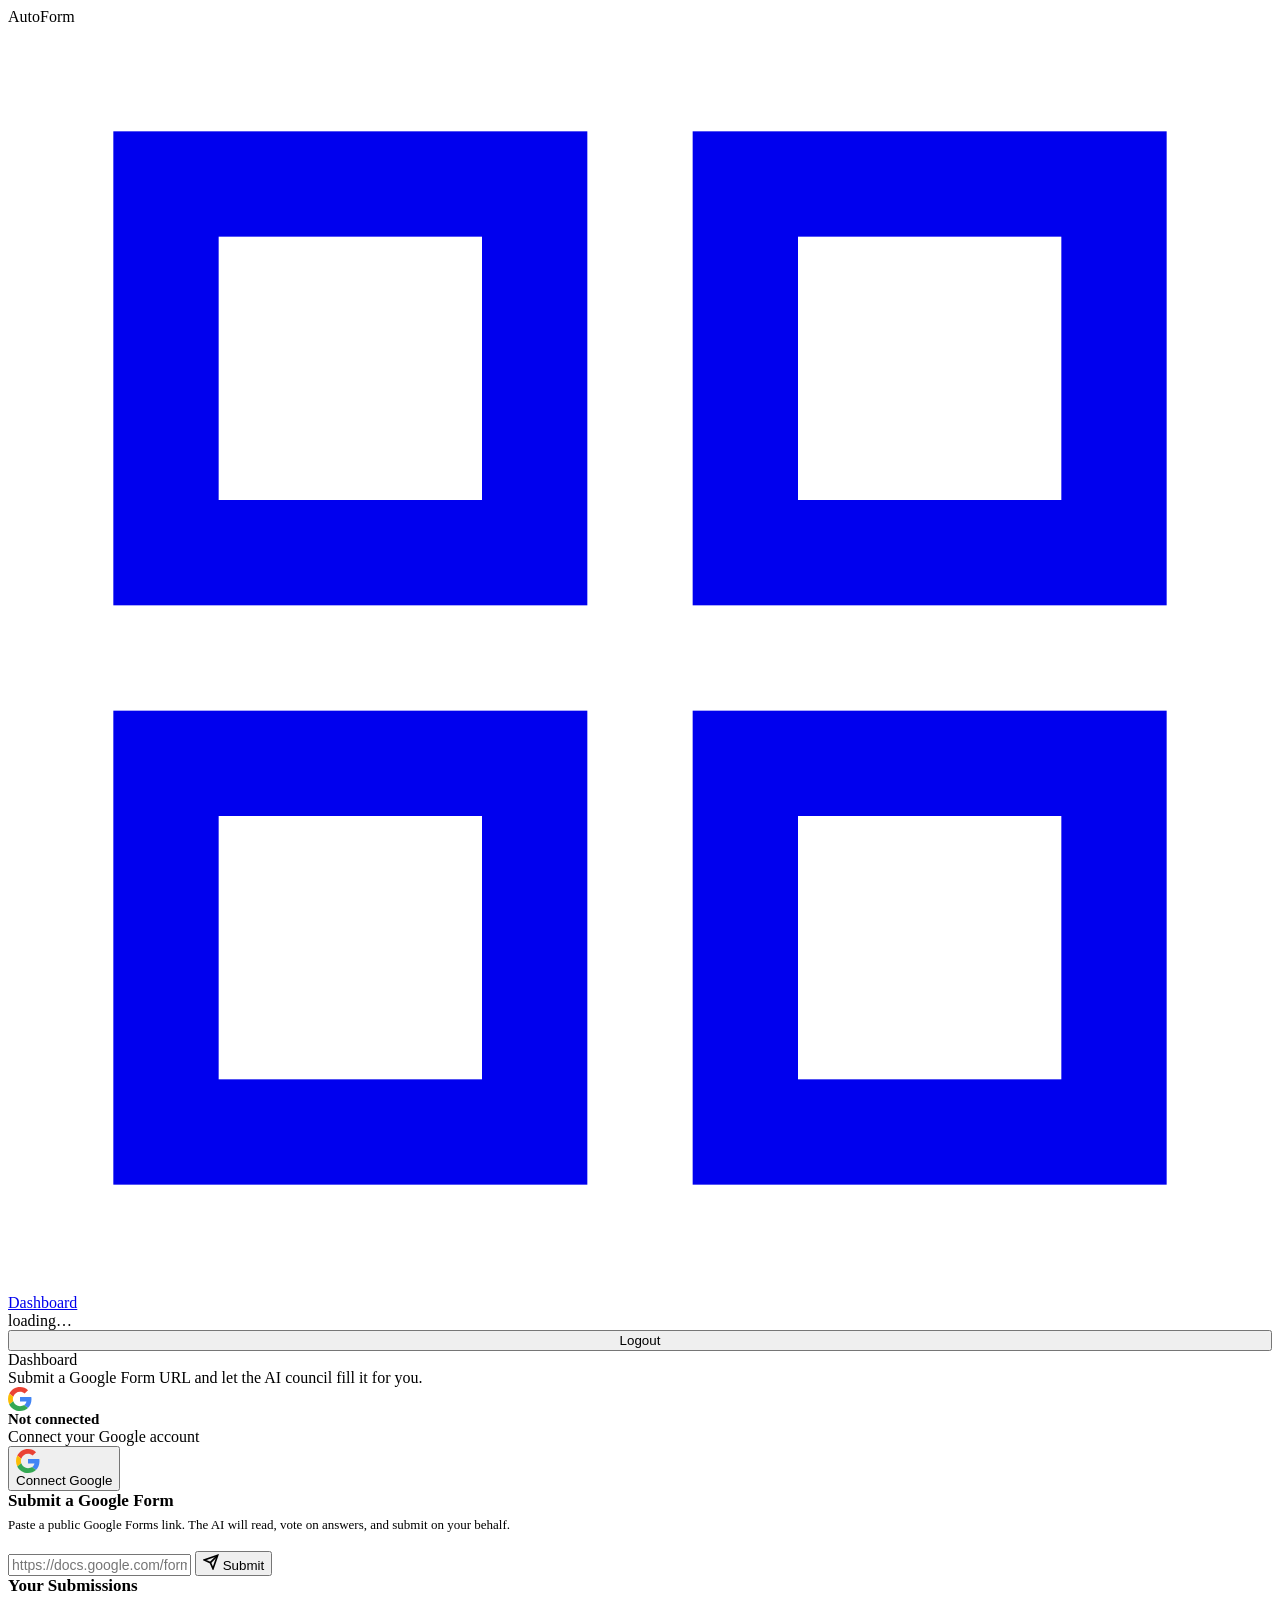
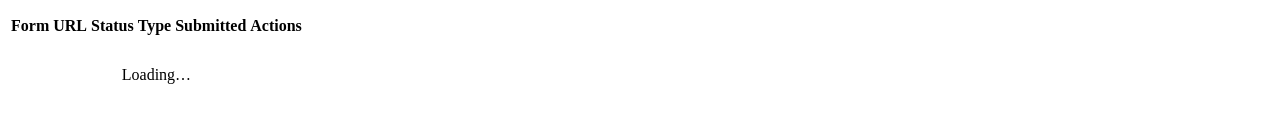
==== frontend/dashboard.html @ ec04c7d5 "Initial commit — AutoForm AI Google Forms filler Chrome extension + FastAPI backend. Extension scrap" ====
<!DOCTYPE html>
<html lang="en">
<head>
  <meta charset="UTF-8">
  <meta name="viewport" content="width=device-width, initial-scale=1.0">
  <title>AutoForm – Dashboard</title>
  <link rel="preconnect" href="https://fonts.googleapis.com">
  <link href="https://fonts.googleapis.com/css2?family=Inter:wght@400;500;600;700;800&display=swap" rel="stylesheet">
  <link rel="stylesheet" href="/static/css/style.css">
  <style>
    /* Toast */
    .toast {
      position: fixed;
      bottom: 28px;
      right: 28px;
      padding: 12px 20px;
      border-radius: 10px;
      font-size: 14px;
      font-weight: 600;
      color: #fff;
      box-shadow: var(--shadow-md);
      transform: translateY(80px);
      opacity: 0;
      transition: transform .3s, opacity .3s;
      z-index: 2000;
    }
    .toast.show     { transform: translateY(0); opacity: 1; }
    .toast-success  { background: var(--green); }
    .toast-error    { background: var(--red); }
    .toast-info     { background: var(--blue); }

    /* Google icon SVG inline */
    .google-g {
      width: 24px; height: 24px;
      background: url("data:image/svg+xml,%3Csvg xmlns='http://www.w3.org/2000/svg' viewBox='0 0 48 48'%3E%3Cpath fill='%23EA4335' d='M24 9.5c3.54 0 6.71 1.22 9.21 3.6l6.85-6.85C35.9 2.38 30.47 0 24 0 14.62 0 6.51 5.38 2.56 13.22l7.98 6.19C12.43 13.72 17.74 9.5 24 9.5z'/%3E%3Cpath fill='%234285F4' d='M46.98 24.55c0-1.57-.15-3.09-.38-4.55H24v9.02h12.94c-.58 2.96-2.26 5.48-4.78 7.18l7.73 6c4.51-4.18 7.09-10.36 7.09-17.65z'/%3E%3Cpath fill='%23FBBC05' d='M10.53 28.59c-.48-1.45-.76-2.99-.76-4.59s.27-3.14.76-4.59l-7.98-6.19C.92 16.46 0 20.12 0 24c0 3.88.92 7.54 2.56 10.78l7.97-6.19z'/%3E%3Cpath fill='%2334A853' d='M24 48c6.48 0 11.93-2.13 15.89-5.81l-7.73-6c-2.18 1.48-4.97 2.31-8.16 2.31-6.26 0-11.57-4.22-13.47-9.91l-7.98 6.19C6.51 42.62 14.62 48 24 48z'/%3E%3C/svg%3E") center/contain no-repeat;
    }
  </style>
</head>
<body>
<div id="dashboardPage" class="dashboard">

  <!-- ── Sidebar ─────────────────────────────────────────────────────────── -->
  <aside class="sidebar">
    <div class="sidebar-logo">AutoForm</div>
    <nav class="sidebar-nav">
      <a class="nav-item active" href="#">
        <svg class="nav-icon" viewBox="0 0 24 24" fill="none" stroke="currentColor" stroke-width="2">
          <rect x="3" y="3" width="7" height="7"/><rect x="14" y="3" width="7" height="7"/>
          <rect x="14" y="14" width="7" height="7"/><rect x="3" y="14" width="7" height="7"/>
        </svg>
        Dashboard
      </a>
    </nav>
    <div class="sidebar-footer">
      <div class="sidebar-user-email" id="sidebarEmail">loading…</div>
      <button id="logoutBtn" class="btn btn-outline btn-sm" style="width:100%">Logout</button>
    </div>
  </aside>

  <!-- ── Main content ────────────────────────────────────────────────────── -->
  <main class="main-content">
    <div class="page-title">Dashboard</div>
    <div class="page-subtitle">Submit a Google Form URL and let the AI council fill it for you.</div>

    <!-- Google account card -->
    <div class="card google-card">
      <div class="google-info">
        <div class="google-g"></div>
        <div>
          <div style="font-weight:600;font-size:15px" id="googleEmail">Not connected</div>
          <div class="google-status-text" id="googleStatusText">Connect your Google account</div>
        </div>
      </div>
      <div class="flex gap-1">
        <button id="googleConnectBtn" class="btn btn-google">
          <div class="google-g"></div>
          Connect Google
        </button>
        <button id="googleDisconnectBtn" class="btn btn-outline btn-sm" style="display:none">
          Disconnect
        </button>
        <button id="googleSetupBtn" class="btn btn-outline btn-sm" style="display:none"
                title="Open a browser window to sign into Google once — required for restricted forms">
          Setup Browser Session
        </button>
      </div>
    </div>

    <!-- Submit form URL -->
    <div class="card submit-section">
      <div style="font-size:17px;font-weight:700;margin-bottom:6px">Submit a Google Form</div>
      <div style="font-size:13px;color:var(--muted);margin-bottom:18px">
        Paste a public Google Forms link. The AI will read, vote on answers, and submit on your behalf.
      </div>
      <div class="url-row">
        <input id="formUrl" class="input" type="url"
               placeholder="https://docs.google.com/forms/d/…"
               style="font-size:14px">
        <button id="submitFormBtn" class="btn btn-primary">
          <svg width="16" height="16" viewBox="0 0 24 24" fill="none" stroke="currentColor" stroke-width="2.5">
            <line x1="22" y1="2" x2="11" y2="13"/><polygon points="22 2 15 22 11 13 2 9 22 2"/>
          </svg>
          Submit
        </button>
      </div>
    </div>

    <!-- Progress tracker (hidden until a job starts) -->
    <div class="card progress-card" id="progressSection" style="display:none">
      <div style="font-size:17px;font-weight:700;margin-bottom:4px">Processing</div>
      <div id="progressSteps" class="progress-steps"></div>
      <div id="progressMessage" class="progress-message">Initialising…</div>
      <div id="progressWarning" class="progress-warning" style="display:none"></div>
      <div id="progressError" class="progress-error" style="display:none"></div>
    </div>

    <!-- Results (shown after completion) -->
    <div class="card" id="resultsSection" style="display:none;margin-top:24px">
      <div style="font-size:17px;font-weight:700;margin-bottom:4px">
        ✅ Form Submitted – Answer Summary
      </div>
      <div style="font-size:13px;color:var(--muted);margin-bottom:4px">
        Each card shows the chosen answer and how many of the 3 models agreed.
      </div>
      <div id="resultsGrid" class="results-grid"></div>
    </div>

    <!-- Past submissions -->
    <div class="card submissions-card">
      <div style="font-size:17px;font-weight:700;margin-bottom:18px">Your Submissions</div>
      <div class="table-wrapper">
        <table>
          <thead>
            <tr>
              <th>Form URL</th>
              <th>Status</th>
              <th>Type</th>
              <th>Submitted</th>
              <th>Actions</th>
            </tr>
          </thead>
          <tbody id="submissionsBody">
            <tr><td colspan="5" style="text-align:center;color:var(--muted);padding:28px">Loading…</td></tr>
          </tbody>
        </table>
      </div>
    </div>
  </main>
</div>

<!-- ── Personal info modal ─────────────────────────────────────────────────── -->
<div id="personalInfoModal" class="modal-overlay" style="display:none">
  <div class="modal">
    <div class="modal-title">Personal Information Required</div>
    <div class="modal-subtitle">
      The form contains questions that need your real personal details.
      Please fill them in below — the AI will not guess these answers.
    </div>
    <div id="personalInfoFields" class="modal-fields"></div>
    <div class="modal-actions">
      <button id="personalInfoSubmitBtn" class="btn btn-primary">
        Continue with AI filling →
      </button>
    </div>
  </div>
</div>

<!-- ── Toast ────────────────────────────────────────────────────────────────── -->
<div id="toast" class="toast toast-info"></div>

<script src="/static/js/app.js"></script>
</body>
</html>
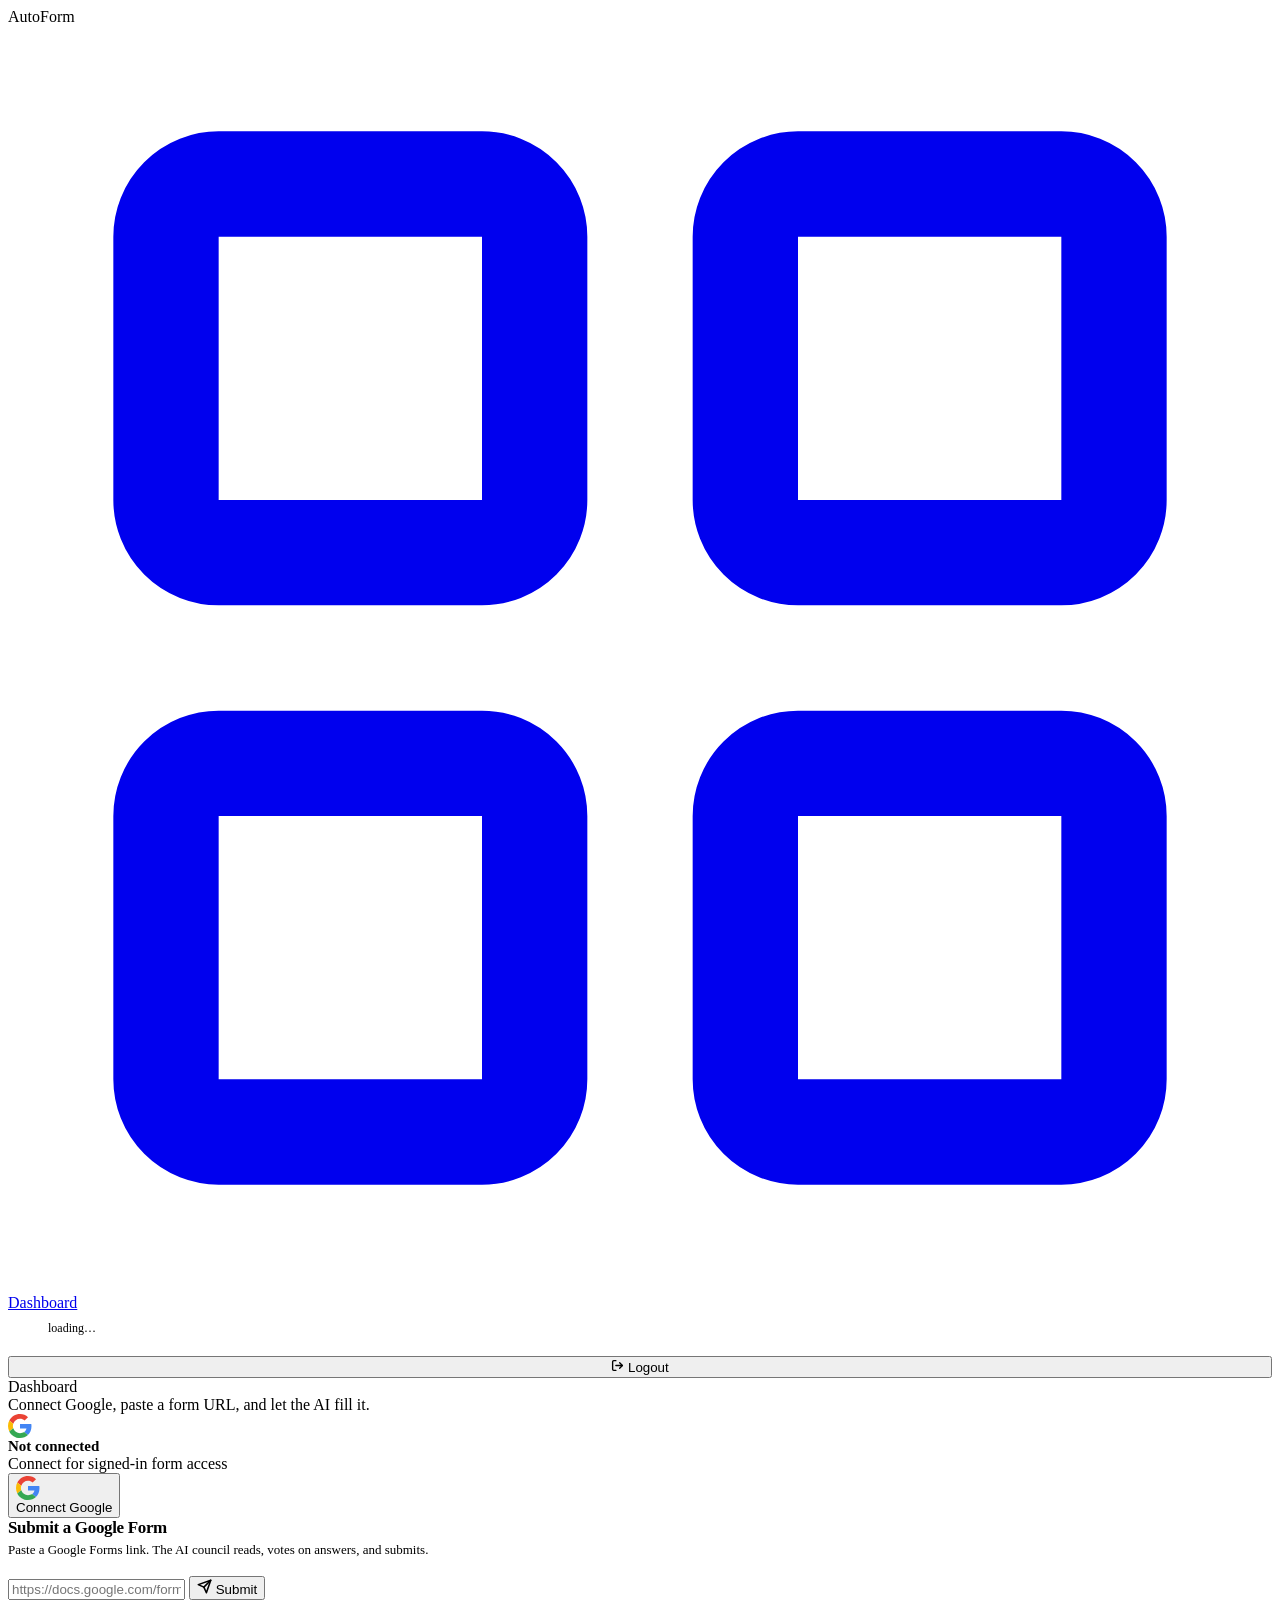
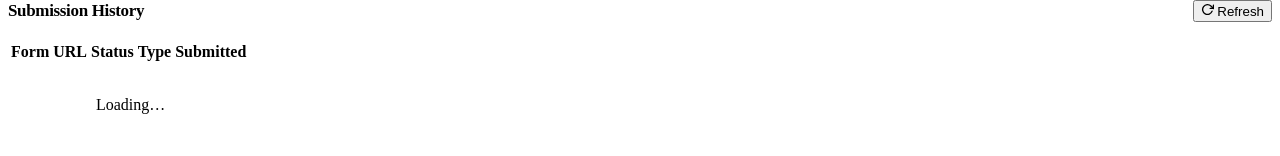
==== commit e8f1d957: "Mature UI redesign — dark landing page with animated demo, polished dashboard" ====
--- a/frontend/dashboard.html
+++ b/frontend/dashboard.html
@@ -8,30 +8,8 @@
   <link href="https://fonts.googleapis.com/css2?family=Inter:wght@400;500;600;700;800&display=swap" rel="stylesheet">
   <link rel="stylesheet" href="/static/css/style.css">
   <style>
-    /* Toast */
-    .toast {
-      position: fixed;
-      bottom: 28px;
-      right: 28px;
-      padding: 12px 20px;
-      border-radius: 10px;
-      font-size: 14px;
-      font-weight: 600;
-      color: #fff;
-      box-shadow: var(--shadow-md);
-      transform: translateY(80px);
-      opacity: 0;
-      transition: transform .3s, opacity .3s;
-      z-index: 2000;
-    }
-    .toast.show     { transform: translateY(0); opacity: 1; }
-    .toast-success  { background: var(--green); }
-    .toast-error    { background: var(--red); }
-    .toast-info     { background: var(--blue); }
-
-    /* Google icon SVG inline */
     .google-g {
-      width: 24px; height: 24px;
+      width: 24px; height: 24px; flex-shrink: 0;
       background: url("data:image/svg+xml,%3Csvg xmlns='http://www.w3.org/2000/svg' viewBox='0 0 48 48'%3E%3Cpath fill='%23EA4335' d='M24 9.5c3.54 0 6.71 1.22 9.21 3.6l6.85-6.85C35.9 2.38 30.47 0 24 0 14.62 0 6.51 5.38 2.56 13.22l7.98 6.19C12.43 13.72 17.74 9.5 24 9.5z'/%3E%3Cpath fill='%234285F4' d='M46.98 24.55c0-1.57-.15-3.09-.38-4.55H24v9.02h12.94c-.58 2.96-2.26 5.48-4.78 7.18l7.73 6c4.51-4.18 7.09-10.36 7.09-17.65z'/%3E%3Cpath fill='%23FBBC05' d='M10.53 28.59c-.48-1.45-.76-2.99-.76-4.59s.27-3.14.76-4.59l-7.98-6.19C.92 16.46 0 20.12 0 24c0 3.88.92 7.54 2.56 10.78l7.97-6.19z'/%3E%3Cpath fill='%2334A853' d='M24 48c6.48 0 11.93-2.13 15.89-5.81l-7.73-6c-2.18 1.48-4.97 2.31-8.16 2.31-6.26 0-11.57-4.22-13.47-9.91l-7.98 6.19C6.51 42.62 14.62 48 24 48z'/%3E%3C/svg%3E") center/contain no-repeat;
     }
   </style>
@@ -44,43 +22,54 @@
     <div class="sidebar-logo">AutoForm</div>
     <nav class="sidebar-nav">
       <a class="nav-item active" href="#">
-        <svg class="nav-icon" viewBox="0 0 24 24" fill="none" stroke="currentColor" stroke-width="2">
-          <rect x="3" y="3" width="7" height="7"/><rect x="14" y="3" width="7" height="7"/>
-          <rect x="14" y="14" width="7" height="7"/><rect x="3" y="14" width="7" height="7"/>
+        <svg class="nav-icon" viewBox="0 0 24 24" fill="none" stroke="currentColor" stroke-width="2" stroke-linecap="round" stroke-linejoin="round">
+          <rect x="3" y="3" width="7" height="7" rx="1"/><rect x="14" y="3" width="7" height="7" rx="1"/>
+          <rect x="14" y="14" width="7" height="7" rx="1"/><rect x="3" y="14" width="7" height="7" rx="1"/>
         </svg>
         Dashboard
       </a>
     </nav>
     <div class="sidebar-footer">
-      <div class="sidebar-user-email" id="sidebarEmail">loading…</div>
-      <button id="logoutBtn" class="btn btn-outline btn-sm" style="width:100%">Logout</button>
+      <div style="display:flex;align-items:center;gap:8px;margin-bottom:12px;">
+        <div style="width:32px;height:32px;border-radius:50%;background:var(--indigo);display:flex;align-items:center;justify-content:center;font-size:13px;font-weight:700;color:#fff;flex-shrink:0;" id="avatarInitial">?</div>
+        <div style="overflow:hidden;">
+          <div class="sidebar-user-email" id="sidebarEmail" style="margin-bottom:0;font-size:12px;">loading…</div>
+        </div>
+      </div>
+      <button id="logoutBtn" class="btn btn-outline btn-sm" style="width:100%">
+        <svg width="13" height="13" viewBox="0 0 24 24" fill="none" stroke="currentColor" stroke-width="2.5" stroke-linecap="round" stroke-linejoin="round">
+          <path d="M9 21H5a2 2 0 0 1-2-2V5a2 2 0 0 1 2-2h4"/><polyline points="16 17 21 12 16 7"/><line x1="21" y1="12" x2="9" y2="12"/>
+        </svg>
+        Logout
+      </button>
     </div>
   </aside>
 
   <!-- ── Main content ────────────────────────────────────────────────────── -->
   <main class="main-content">
-    <div class="page-title">Dashboard</div>
-    <div class="page-subtitle">Submit a Google Form URL and let the AI council fill it for you.</div>
 
-    <!-- Google account card -->
+    <div class="page-header">
+      <div class="page-title">Dashboard</div>
+      <div class="page-subtitle">Connect Google, paste a form URL, and let the AI fill it.</div>
+    </div>
+
+    <!-- Google account -->
     <div class="card google-card">
       <div class="google-info">
         <div class="google-g"></div>
         <div>
-          <div style="font-weight:600;font-size:15px" id="googleEmail">Not connected</div>
-          <div class="google-status-text" id="googleStatusText">Connect your Google account</div>
+          <div style="font-weight:700;font-size:15px" id="googleEmail">Not connected</div>
+          <div class="google-status-text" id="googleStatusText">Connect for signed-in form access</div>
         </div>
       </div>
-      <div class="flex gap-1">
+      <div class="flex gap-1 wrap">
         <button id="googleConnectBtn" class="btn btn-google">
           <div class="google-g"></div>
           Connect Google
         </button>
-        <button id="googleDisconnectBtn" class="btn btn-outline btn-sm" style="display:none">
-          Disconnect
-        </button>
+        <button id="googleDisconnectBtn" class="btn btn-outline btn-sm" style="display:none">Disconnect</button>
         <button id="googleSetupBtn" class="btn btn-outline btn-sm" style="display:none"
-                title="Open a browser window to sign into Google once — required for restricted forms">
+                title="Open a browser window to sign into Google — required for org-restricted forms">
           Setup Browser Session
         </button>
       </div>
@@ -88,16 +77,15 @@
 
     <!-- Submit form URL -->
     <div class="card submit-section">
-      <div style="font-size:17px;font-weight:700;margin-bottom:6px">Submit a Google Form</div>
-      <div style="font-size:13px;color:var(--muted);margin-bottom:18px">
-        Paste a public Google Forms link. The AI will read, vote on answers, and submit on your behalf.
+      <div style="font-size:17px;font-weight:800;letter-spacing:-.02em;margin-bottom:4px;">Submit a Google Form</div>
+      <div style="font-size:13px;color:var(--muted);margin-bottom:18px;">
+        Paste a Google Forms link. The AI council reads, votes on answers, and submits.
       </div>
       <div class="url-row">
         <input id="formUrl" class="input" type="url"
-               placeholder="https://docs.google.com/forms/d/…"
-               style="font-size:14px">
+               placeholder="https://docs.google.com/forms/d/…">
         <button id="submitFormBtn" class="btn btn-primary">
-          <svg width="16" height="16" viewBox="0 0 24 24" fill="none" stroke="currentColor" stroke-width="2.5">
+          <svg width="15" height="15" viewBox="0 0 24 24" fill="none" stroke="currentColor" stroke-width="2.5" stroke-linecap="round" stroke-linejoin="round">
             <line x1="22" y1="2" x2="11" y2="13"/><polygon points="22 2 15 22 11 13 2 9 22 2"/>
           </svg>
           Submit
@@ -105,69 +93,88 @@
       </div>
     </div>
 
-    <!-- Progress tracker (hidden until a job starts) -->
+    <!-- Progress tracker -->
     <div class="card progress-card" id="progressSection" style="display:none">
-      <div style="font-size:17px;font-weight:700;margin-bottom:4px">Processing</div>
+      <div style="font-size:17px;font-weight:800;letter-spacing:-.02em;margin-bottom:4px;">Processing</div>
       <div id="progressSteps" class="progress-steps"></div>
       <div id="progressMessage" class="progress-message">Initialising…</div>
       <div id="progressWarning" class="progress-warning" style="display:none"></div>
-      <div id="progressError" class="progress-error" style="display:none"></div>
+      <div id="progressError"   class="progress-error"   style="display:none"></div>
     </div>
 
-    <!-- Results (shown after completion) -->
-    <div class="card" id="resultsSection" style="display:none;margin-top:24px">
-      <div style="font-size:17px;font-weight:700;margin-bottom:4px">
-        ✅ Form Submitted – Answer Summary
+    <!-- Results -->
+    <div class="card" id="resultsSection" style="display:none;margin-top:20px">
+      <div style="display:flex;align-items:center;gap:10px;margin-bottom:6px;">
+        <div style="width:28px;height:28px;border-radius:50%;background:#d1fae5;display:flex;align-items:center;justify-content:center;font-size:14px;">✓</div>
+        <div style="font-size:17px;font-weight:800;letter-spacing:-.02em;">Form Submitted</div>
       </div>
-      <div style="font-size:13px;color:var(--muted);margin-bottom:4px">
-        Each card shows the chosen answer and how many of the 3 models agreed.
+      <div style="font-size:13px;color:var(--muted);margin-bottom:4px;">
+        Answer summary — dots show how many of the 3 models agreed.
       </div>
       <div id="resultsGrid" class="results-grid"></div>
     </div>
 
     <!-- Past submissions -->
     <div class="card submissions-card">
-      <div style="font-size:17px;font-weight:700;margin-bottom:18px">Your Submissions</div>
+      <div style="display:flex;align-items:center;justify-content:space-between;margin-bottom:18px;">
+        <div style="font-size:17px;font-weight:800;letter-spacing:-.02em;">Submission History</div>
+        <button id="refreshSubmissionsBtn" class="btn btn-outline btn-sm">
+          <svg width="13" height="13" viewBox="0 0 24 24" fill="none" stroke="currentColor" stroke-width="2.5" stroke-linecap="round" stroke-linejoin="round">
+            <polyline points="23 4 23 10 17 10"/><path d="M20.49 15a9 9 0 1 1-2.12-9.36L23 10"/>
+          </svg>
+          Refresh
+        </button>
+      </div>
       <div class="table-wrapper">
         <table>
           <thead>
             <tr>
-              <th>Form URL</th>
-              <th>Status</th>
-              <th>Type</th>
-              <th>Submitted</th>
-              <th>Actions</th>
+              <th>Form URL</th><th>Status</th><th>Type</th><th>Submitted</th><th></th>
             </tr>
           </thead>
           <tbody id="submissionsBody">
-            <tr><td colspan="5" style="text-align:center;color:var(--muted);padding:28px">Loading…</td></tr>
+            <tr><td colspan="5" style="text-align:center;color:var(--muted);padding:32px">Loading…</td></tr>
           </tbody>
         </table>
       </div>
     </div>
+
   </main>
 </div>
 
-<!-- ── Personal info modal ─────────────────────────────────────────────────── -->
+<!-- ── Personal info modal ─────────────────────────────────────────────── -->
 <div id="personalInfoModal" class="modal-overlay" style="display:none">
   <div class="modal">
     <div class="modal-title">Personal Information Required</div>
     <div class="modal-subtitle">
-      The form contains questions that need your real personal details.
-      Please fill them in below — the AI will not guess these answers.
+      The form contains questions that need your real details.
+      The AI will not guess these — please fill them in below.
     </div>
     <div id="personalInfoFields" class="modal-fields"></div>
     <div class="modal-actions">
-      <button id="personalInfoSubmitBtn" class="btn btn-primary">
-        Continue with AI filling →
-      </button>
+      <button id="personalInfoSubmitBtn" class="btn btn-primary">Continue →</button>
     </div>
   </div>
 </div>
 
-<!-- ── Toast ────────────────────────────────────────────────────────────────── -->
+<!-- ── Toast ──────────────────────────────────────────────────────────────── -->
 <div id="toast" class="toast toast-info"></div>
 
 <script src="/static/js/app.js"></script>
+<script>
+  // Avatar initial from email
+  const dashEmail = document.getElementById('sidebarEmail');
+  const observer = new MutationObserver(() => {
+    const txt = dashEmail.textContent.trim();
+    if (txt && txt !== 'loading…') {
+      document.getElementById('avatarInitial').textContent = txt[0].toUpperCase();
+    }
+  });
+  observer.observe(dashEmail, { childList: true, characterData: true, subtree: true });
+
+  document.getElementById('refreshSubmissionsBtn')?.addEventListener('click', () => {
+    if (typeof loadSubmissions === 'function') loadSubmissions();
+  });
+</script>
 </body>
 </html>
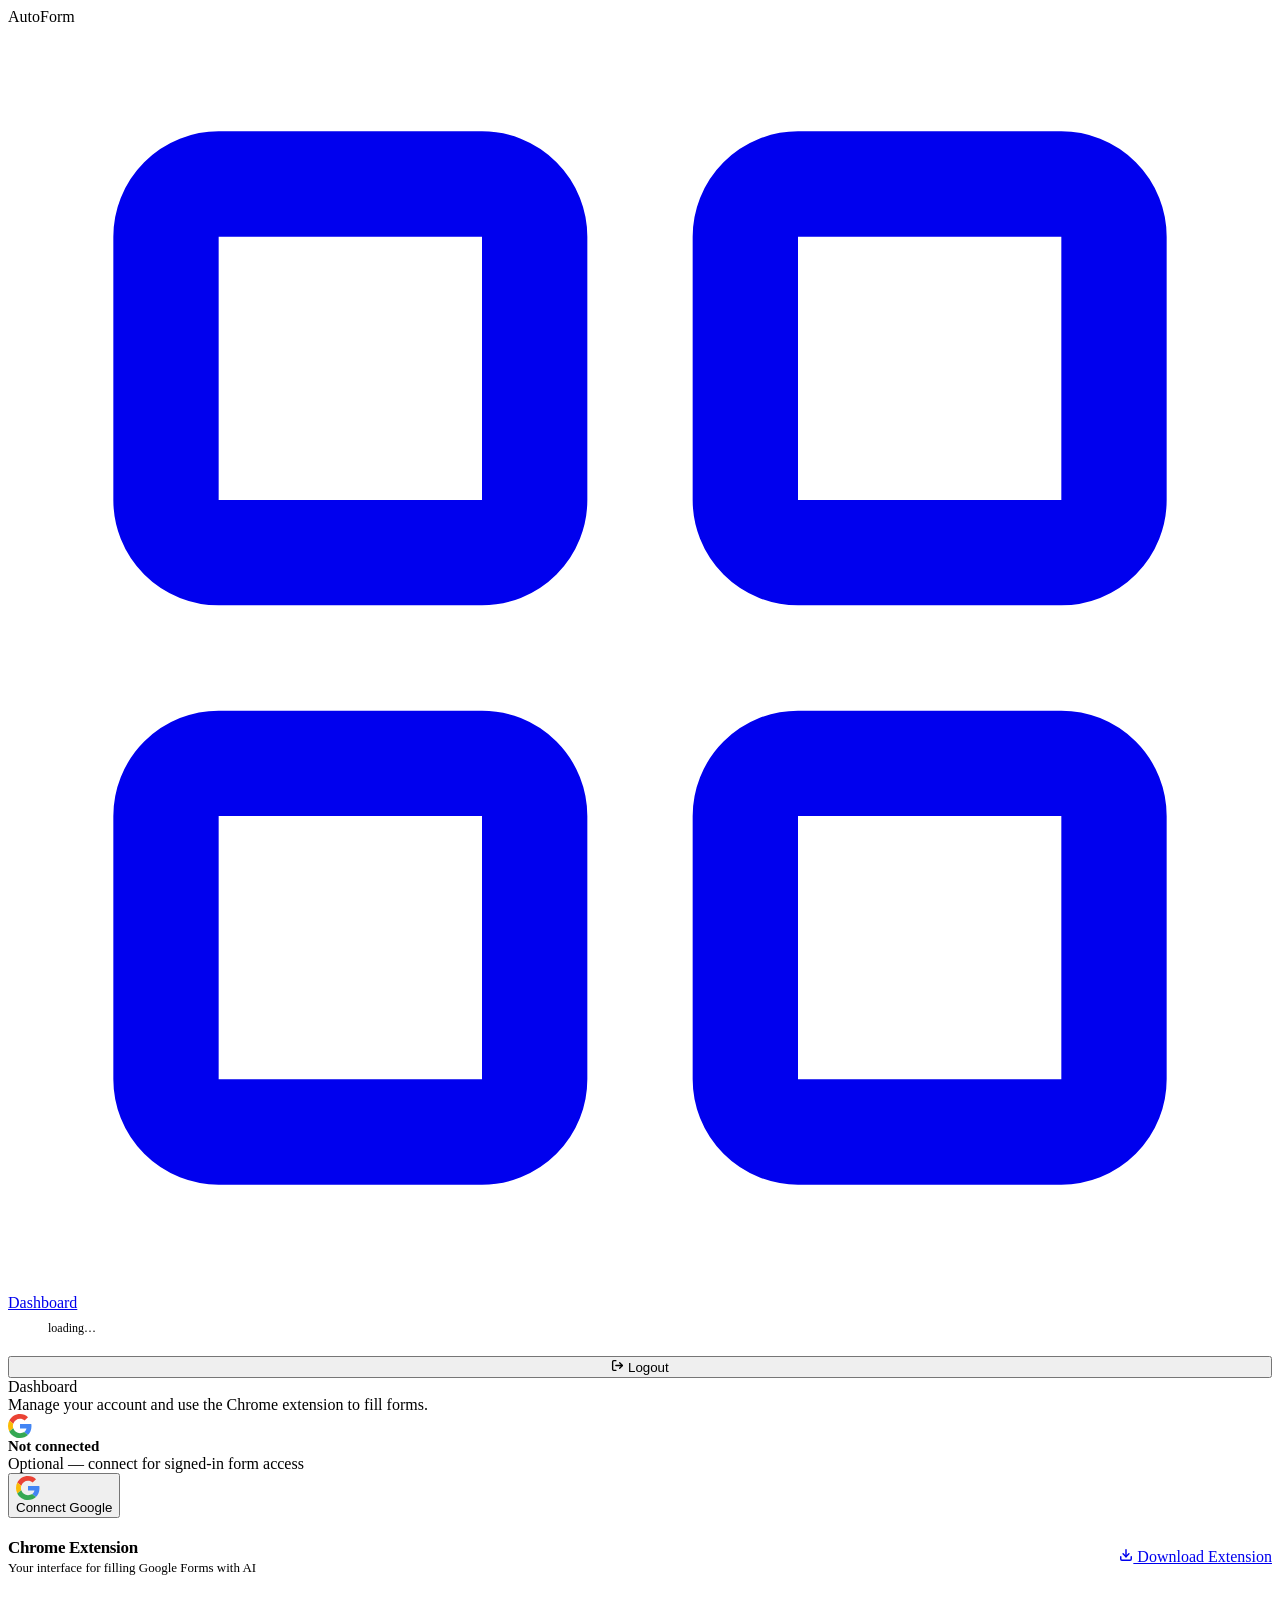
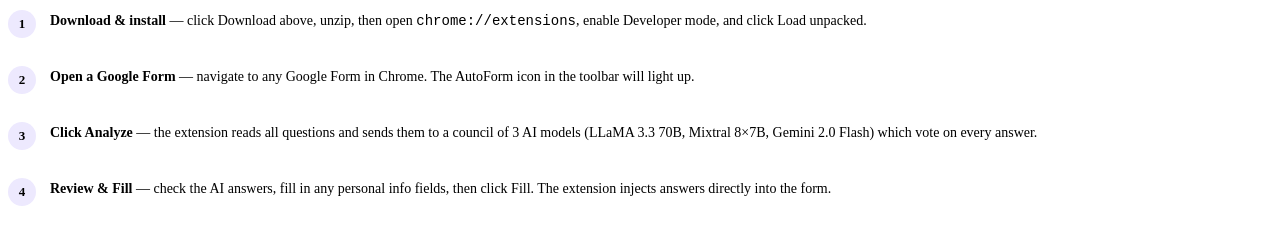
==== commit 3a4e1550: "Remove Playwright pipeline — extension-only architecture Deleted: routes.py, scraper.py, autofill.py" ====
--- a/frontend/dashboard.html
+++ b/frontend/dashboard.html
@@ -12,6 +12,14 @@
       width: 24px; height: 24px; flex-shrink: 0;
       background: url("data:image/svg+xml,%3Csvg xmlns='http://www.w3.org/2000/svg' viewBox='0 0 48 48'%3E%3Cpath fill='%23EA4335' d='M24 9.5c3.54 0 6.71 1.22 9.21 3.6l6.85-6.85C35.9 2.38 30.47 0 24 0 14.62 0 6.51 5.38 2.56 13.22l7.98 6.19C12.43 13.72 17.74 9.5 24 9.5z'/%3E%3Cpath fill='%234285F4' d='M46.98 24.55c0-1.57-.15-3.09-.38-4.55H24v9.02h12.94c-.58 2.96-2.26 5.48-4.78 7.18l7.73 6c4.51-4.18 7.09-10.36 7.09-17.65z'/%3E%3Cpath fill='%23FBBC05' d='M10.53 28.59c-.48-1.45-.76-2.99-.76-4.59s.27-3.14.76-4.59l-7.98-6.19C.92 16.46 0 20.12 0 24c0 3.88.92 7.54 2.56 10.78l7.97-6.19z'/%3E%3Cpath fill='%2334A853' d='M24 48c6.48 0 11.93-2.13 15.89-5.81l-7.73-6c-2.18 1.48-4.97 2.31-8.16 2.31-6.26 0-11.57-4.22-13.47-9.91l-7.98 6.19C6.51 42.62 14.62 48 24 48z'/%3E%3C/svg%3E") center/contain no-repeat;
     }
+    .ext-step { display: flex; align-items: flex-start; gap: 14px; padding: 14px 0; border-bottom: 1px solid var(--border); }
+    .ext-step:last-child { border-bottom: none; }
+    .ext-step-num {
+      width: 28px; height: 28px; border-radius: 50%; background: #ede9fe; color: var(--indigo);
+      font-size: 13px; font-weight: 800; display: flex; align-items: center; justify-content: center; flex-shrink: 0;
+    }
+    .ext-step-txt { font-size: 14px; color: var(--text); line-height: 1.5; }
+    .ext-step-txt strong { font-weight: 700; }
   </style>
 </head>
 <body>
@@ -32,9 +40,7 @@
     <div class="sidebar-footer">
       <div style="display:flex;align-items:center;gap:8px;margin-bottom:12px;">
         <div style="width:32px;height:32px;border-radius:50%;background:var(--indigo);display:flex;align-items:center;justify-content:center;font-size:13px;font-weight:700;color:#fff;flex-shrink:0;" id="avatarInitial">?</div>
-        <div style="overflow:hidden;">
-          <div class="sidebar-user-email" id="sidebarEmail" style="margin-bottom:0;font-size:12px;">loading…</div>
-        </div>
+        <div class="sidebar-user-email" id="sidebarEmail" style="margin-bottom:0;font-size:12px;">loading…</div>
       </div>
       <button id="logoutBtn" class="btn btn-outline btn-sm" style="width:100%">
         <svg width="13" height="13" viewBox="0 0 24 24" fill="none" stroke="currentColor" stroke-width="2.5" stroke-linecap="round" stroke-linejoin="round">
@@ -50,7 +56,7 @@
 
     <div class="page-header">
       <div class="page-title">Dashboard</div>
-      <div class="page-subtitle">Connect Google, paste a form URL, and let the AI fill it.</div>
+      <div class="page-subtitle">Manage your account and use the Chrome extension to fill forms.</div>
     </div>
 
     <!-- Google account -->
@@ -59,122 +65,64 @@
         <div class="google-g"></div>
         <div>
           <div style="font-weight:700;font-size:15px" id="googleEmail">Not connected</div>
-          <div class="google-status-text" id="googleStatusText">Connect for signed-in form access</div>
+          <div class="google-status-text" id="googleStatusText">Optional — connect for signed-in form access</div>
         </div>
       </div>
       <div class="flex gap-1 wrap">
         <button id="googleConnectBtn" class="btn btn-google">
-          <div class="google-g"></div>
-          Connect Google
+          <div class="google-g"></div> Connect Google
         </button>
         <button id="googleDisconnectBtn" class="btn btn-outline btn-sm" style="display:none">Disconnect</button>
-        <button id="googleSetupBtn" class="btn btn-outline btn-sm" style="display:none"
-                title="Open a browser window to sign into Google — required for org-restricted forms">
-          Setup Browser Session
-        </button>
       </div>
     </div>
 
-    <!-- Submit form URL -->
-    <div class="card submit-section">
-      <div style="font-size:17px;font-weight:800;letter-spacing:-.02em;margin-bottom:4px;">Submit a Google Form</div>
-      <div style="font-size:13px;color:var(--muted);margin-bottom:18px;">
-        Paste a Google Forms link. The AI council reads, votes on answers, and submits.
+    <!-- Extension card -->
+    <div class="card" style="margin-top:20px;">
+      <div style="display:flex;align-items:center;justify-content:space-between;flex-wrap:wrap;gap:12px;margin-bottom:20px;">
+        <div>
+          <div style="font-size:17px;font-weight:800;letter-spacing:-.02em;">Chrome Extension</div>
+          <div style="font-size:13px;color:var(--muted);margin-top:2px;">Your interface for filling Google Forms with AI</div>
+        </div>
+        <a href="/extension.zip" download class="btn btn-primary">
+          <svg width="14" height="14" viewBox="0 0 24 24" fill="none" stroke="currentColor" stroke-width="2.5" stroke-linecap="round" stroke-linejoin="round">
+            <path d="M21 15v4a2 2 0 0 1-2 2H5a2 2 0 0 1-2-2v-4"/>
+            <polyline points="7 10 12 15 17 10"/><line x1="12" y1="15" x2="12" y2="3"/>
+          </svg>
+          Download Extension
+        </a>
       </div>
-      <div class="url-row">
-        <input id="formUrl" class="input" type="url"
-               placeholder="https://docs.google.com/forms/d/…">
-        <button id="submitFormBtn" class="btn btn-primary">
-          <svg width="15" height="15" viewBox="0 0 24 24" fill="none" stroke="currentColor" stroke-width="2.5" stroke-linecap="round" stroke-linejoin="round">
-            <line x1="22" y1="2" x2="11" y2="13"/><polygon points="22 2 15 22 11 13 2 9 22 2"/>
-          </svg>
-          Submit
-        </button>
+
+      <div class="ext-step">
+        <div class="ext-step-num">1</div>
+        <div class="ext-step-txt"><strong>Download &amp; install</strong> — click Download above, unzip, then open <code>chrome://extensions</code>, enable Developer mode, and click Load unpacked.</div>
       </div>
-    </div>
-
-    <!-- Progress tracker -->
-    <div class="card progress-card" id="progressSection" style="display:none">
-      <div style="font-size:17px;font-weight:800;letter-spacing:-.02em;margin-bottom:4px;">Processing</div>
-      <div id="progressSteps" class="progress-steps"></div>
-      <div id="progressMessage" class="progress-message">Initialising…</div>
-      <div id="progressWarning" class="progress-warning" style="display:none"></div>
-      <div id="progressError"   class="progress-error"   style="display:none"></div>
-    </div>
-
-    <!-- Results -->
-    <div class="card" id="resultsSection" style="display:none;margin-top:20px">
-      <div style="display:flex;align-items:center;gap:10px;margin-bottom:6px;">
-        <div style="width:28px;height:28px;border-radius:50%;background:#d1fae5;display:flex;align-items:center;justify-content:center;font-size:14px;">✓</div>
-        <div style="font-size:17px;font-weight:800;letter-spacing:-.02em;">Form Submitted</div>
+      <div class="ext-step">
+        <div class="ext-step-num">2</div>
+        <div class="ext-step-txt"><strong>Open a Google Form</strong> — navigate to any Google Form in Chrome. The AutoForm icon in the toolbar will light up.</div>
       </div>
-      <div style="font-size:13px;color:var(--muted);margin-bottom:4px;">
-        Answer summary — dots show how many of the 3 models agreed.
+      <div class="ext-step">
+        <div class="ext-step-num">3</div>
+        <div class="ext-step-txt"><strong>Click Analyze</strong> — the extension reads all questions and sends them to a council of 3 AI models (LLaMA 3.3 70B, Mixtral 8×7B, Gemini 2.0 Flash) which vote on every answer.</div>
       </div>
-      <div id="resultsGrid" class="results-grid"></div>
-    </div>
-
-    <!-- Past submissions -->
-    <div class="card submissions-card">
-      <div style="display:flex;align-items:center;justify-content:space-between;margin-bottom:18px;">
-        <div style="font-size:17px;font-weight:800;letter-spacing:-.02em;">Submission History</div>
-        <button id="refreshSubmissionsBtn" class="btn btn-outline btn-sm">
-          <svg width="13" height="13" viewBox="0 0 24 24" fill="none" stroke="currentColor" stroke-width="2.5" stroke-linecap="round" stroke-linejoin="round">
-            <polyline points="23 4 23 10 17 10"/><path d="M20.49 15a9 9 0 1 1-2.12-9.36L23 10"/>
-          </svg>
-          Refresh
-        </button>
-      </div>
-      <div class="table-wrapper">
-        <table>
-          <thead>
-            <tr>
-              <th>Form URL</th><th>Status</th><th>Type</th><th>Submitted</th><th></th>
-            </tr>
-          </thead>
-          <tbody id="submissionsBody">
-            <tr><td colspan="5" style="text-align:center;color:var(--muted);padding:32px">Loading…</td></tr>
-          </tbody>
-        </table>
+      <div class="ext-step">
+        <div class="ext-step-num">4</div>
+        <div class="ext-step-txt"><strong>Review &amp; Fill</strong> — check the AI answers, fill in any personal info fields, then click Fill. The extension injects answers directly into the form.</div>
       </div>
     </div>
 
   </main>
 </div>
 
-<!-- ── Personal info modal ─────────────────────────────────────────────── -->
-<div id="personalInfoModal" class="modal-overlay" style="display:none">
-  <div class="modal">
-    <div class="modal-title">Personal Information Required</div>
-    <div class="modal-subtitle">
-      The form contains questions that need your real details.
-      The AI will not guess these — please fill them in below.
-    </div>
-    <div id="personalInfoFields" class="modal-fields"></div>
-    <div class="modal-actions">
-      <button id="personalInfoSubmitBtn" class="btn btn-primary">Continue →</button>
-    </div>
-  </div>
-</div>
-
-<!-- ── Toast ──────────────────────────────────────────────────────────────── -->
 <div id="toast" class="toast toast-info"></div>
 
 <script src="/static/js/app.js"></script>
 <script>
-  // Avatar initial from email
-  const dashEmail = document.getElementById('sidebarEmail');
+  const sidebarEl = document.getElementById('sidebarEmail');
   const observer = new MutationObserver(() => {
-    const txt = dashEmail.textContent.trim();
-    if (txt && txt !== 'loading…') {
-      document.getElementById('avatarInitial').textContent = txt[0].toUpperCase();
-    }
+    const txt = sidebarEl.textContent.trim();
+    if (txt && txt !== 'loading…') document.getElementById('avatarInitial').textContent = txt[0].toUpperCase();
   });
-  observer.observe(dashEmail, { childList: true, characterData: true, subtree: true });
-
-  document.getElementById('refreshSubmissionsBtn')?.addEventListener('click', () => {
-    if (typeof loadSubmissions === 'function') loadSubmissions();
-  });
+  observer.observe(sidebarEl, { childList: true, characterData: true, subtree: true });
 </script>
 </body>
 </html>
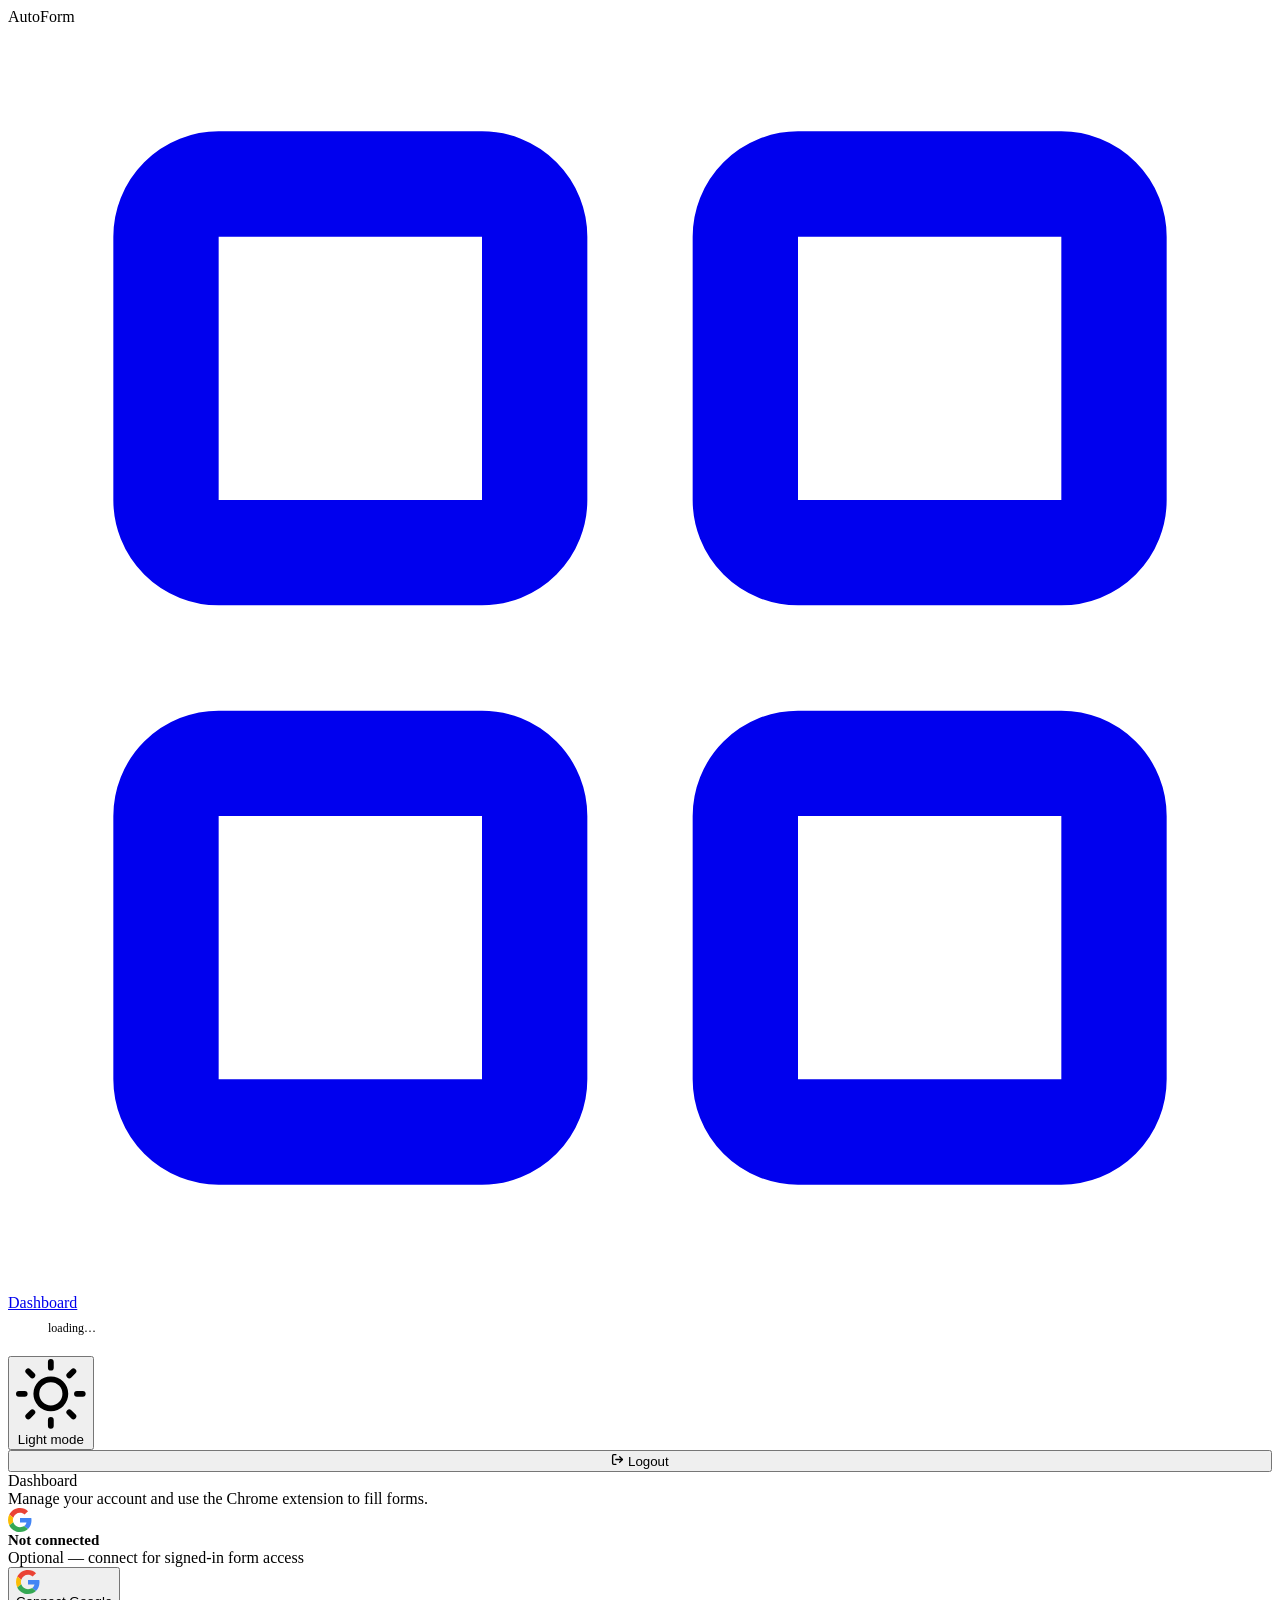
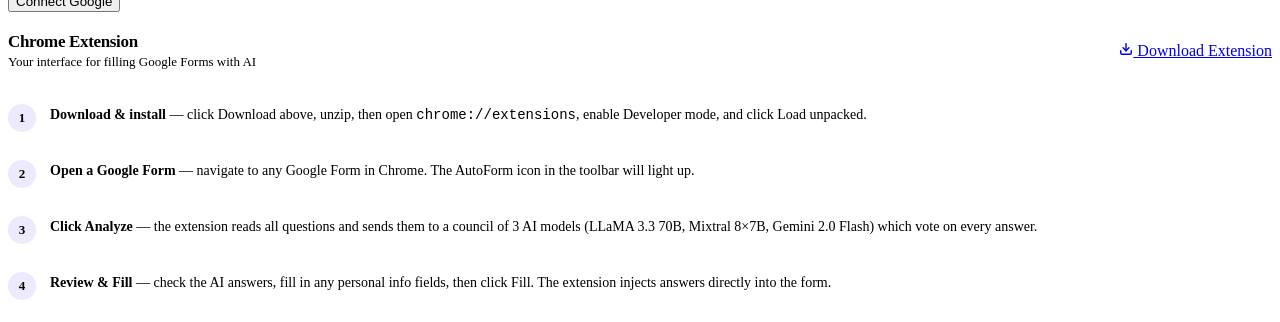
==== commit 6520170a: "Add dark/light theme toggle to dashboard (dark default) - CSS [data-theme="dark"] block overrides al" ====
--- a/frontend/dashboard.html
+++ b/frontend/dashboard.html
@@ -7,6 +7,12 @@
   <link rel="preconnect" href="https://fonts.googleapis.com">
   <link href="https://fonts.googleapis.com/css2?family=Inter:wght@400;500;600;700;800&display=swap" rel="stylesheet">
   <link rel="stylesheet" href="/static/css/style.css">
+  <script>
+    (function(){
+      var t = localStorage.getItem('af_theme') || 'dark';
+      document.documentElement.setAttribute('data-theme', t);
+    })();
+  </script>
   <style>
     .google-g {
       width: 24px; height: 24px; flex-shrink: 0;
@@ -42,6 +48,10 @@
         <div style="width:32px;height:32px;border-radius:50%;background:var(--indigo);display:flex;align-items:center;justify-content:center;font-size:13px;font-weight:700;color:#fff;flex-shrink:0;" id="avatarInitial">?</div>
         <div class="sidebar-user-email" id="sidebarEmail" style="margin-bottom:0;font-size:12px;">loading…</div>
       </div>
+      <button id="themeToggle" class="theme-toggle">
+        <svg id="themeIcon" viewBox="0 0 24 24" fill="none" stroke="currentColor" stroke-width="2" stroke-linecap="round" stroke-linejoin="round"></svg>
+        <span id="themeLabel">Light mode</span>
+      </button>
       <button id="logoutBtn" class="btn btn-outline btn-sm" style="width:100%">
         <svg width="13" height="13" viewBox="0 0 24 24" fill="none" stroke="currentColor" stroke-width="2.5" stroke-linecap="round" stroke-linejoin="round">
           <path d="M9 21H5a2 2 0 0 1-2-2V5a2 2 0 0 1 2-2h4"/><polyline points="16 17 21 12 16 7"/><line x1="21" y1="12" x2="9" y2="12"/>
@@ -117,12 +127,29 @@
 
 <script src="/static/js/app.js"></script>
 <script>
+  // Avatar initial
   const sidebarEl = document.getElementById('sidebarEmail');
   const observer = new MutationObserver(() => {
     const txt = sidebarEl.textContent.trim();
     if (txt && txt !== 'loading…') document.getElementById('avatarInitial').textContent = txt[0].toUpperCase();
   });
   observer.observe(sidebarEl, { childList: true, characterData: true, subtree: true });
+
+  // Theme toggle
+  const SUN_PATH  = '<path d="M12 1v2M12 21v2M4.22 4.22l1.42 1.42M18.36 18.36l1.42 1.42M1 12h2M21 12h2M4.22 19.78l1.42-1.42M18.36 5.64l1.42-1.42"/><circle cx="12" cy="12" r="5"/>';
+  const MOON_PATH = '<path d="M21 12.79A9 9 0 1 1 11.21 3 7 7 0 0 0 21 12.79z"/>';
+
+  function applyTheme(t) {
+    document.documentElement.setAttribute('data-theme', t);
+    localStorage.setItem('af_theme', t);
+    document.getElementById('themeIcon').innerHTML = t === 'dark' ? SUN_PATH : MOON_PATH;
+    document.getElementById('themeLabel').textContent = t === 'dark' ? 'Light mode' : 'Dark mode';
+  }
+  applyTheme(localStorage.getItem('af_theme') || 'dark');
+
+  document.getElementById('themeToggle').addEventListener('click', () => {
+    applyTheme(document.documentElement.getAttribute('data-theme') === 'dark' ? 'light' : 'dark');
+  });
 </script>
 </body>
 </html>
